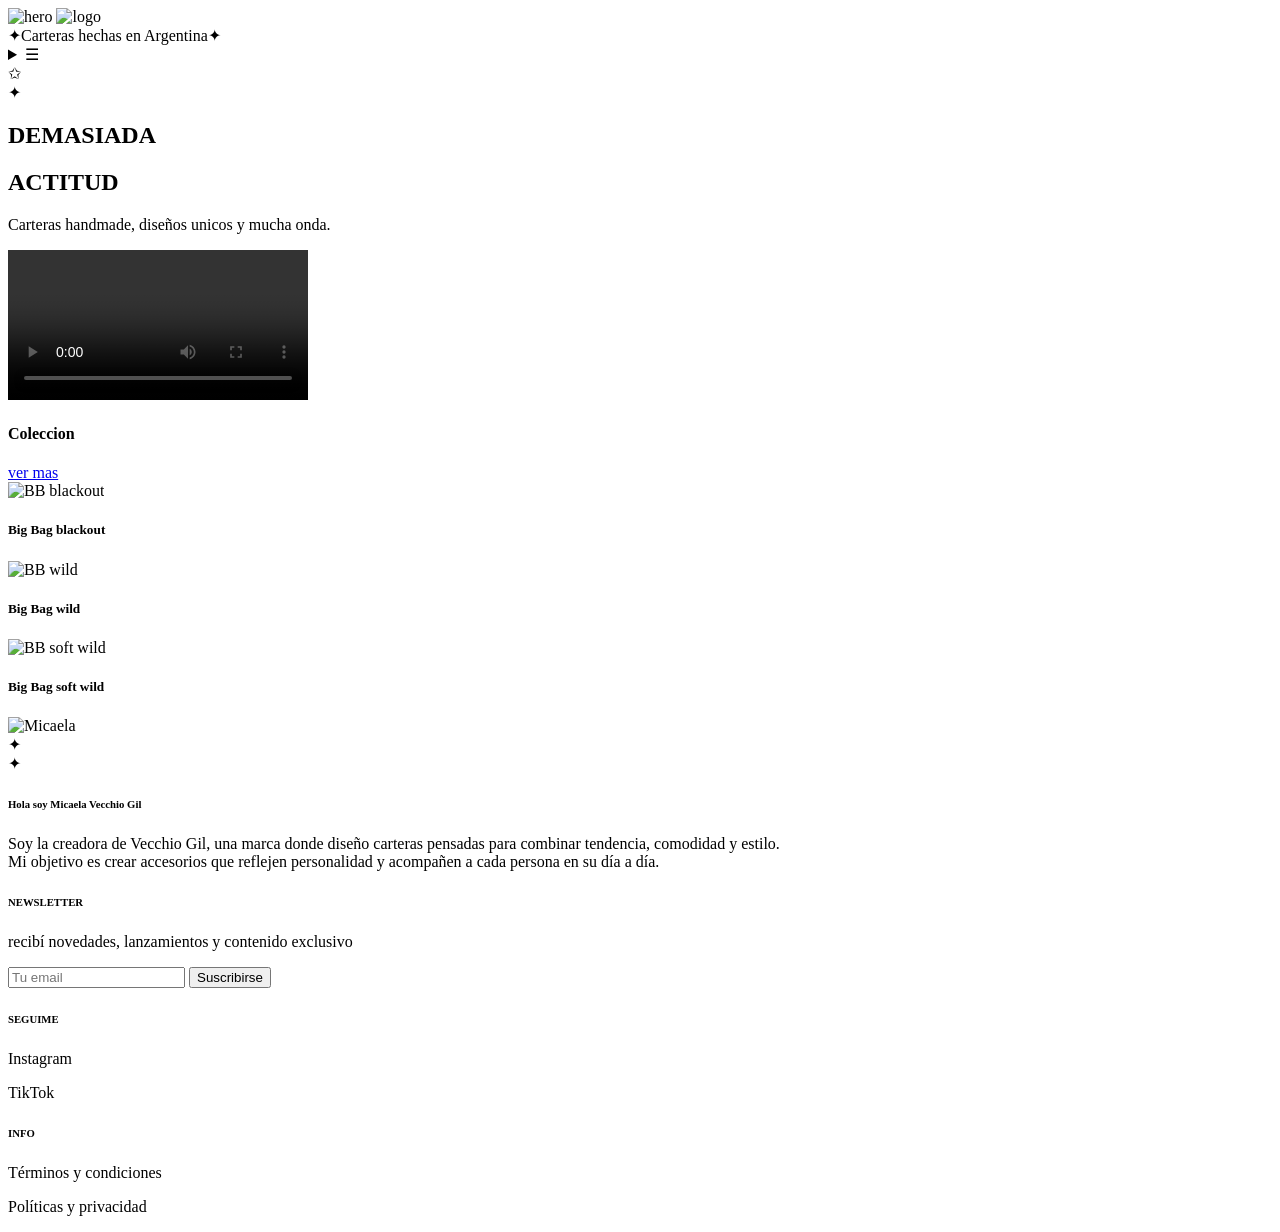
==== index.html @ 09ae725d "Add files via upload" ====
<!DOCTYPE html>
<html lang="es">
    <head>
        <meta charset="UTF-8">
        <title>Vecchio_Gil</title>
        <link href="css/estilos.css" rel="stylesheet" href="estilos.css"/>
        <meta name="viewport" content="width=device-width, initial-scale=1, shrink-to-
        fit=no" />
    </head>
    <body>
        <main>
            <section class="hero">
            <img class="hero-img" src="imagenes/foto inicio.JPG" alt="hero">
            <img class="logo" src="imagenes/logovg.jpg.png" alt="logo">

             <div class="subtitulo">✦Carteras hechas en Argentina✦</div>
             <div class="linea-superior"></div> 

             <details class="menu-despegable">
             <summary class="menu-puntos">☰</summary>

             <nav class="menu-mobile">
                    <li><a href="index.html">Inicio</a></li>
                    <li><a href="sobremi.html">Sobremi</a></li>
                    <li><a href="trabajos.html">Trabajos</a></li>
                    <li><a href="coleccion.html">Coleccion</a></li>
                    <li><a href="contacto.html">Contacto</a></li>
            </nav>
             </details>
            <div class="estrella-hero">✩</div>
            <div class="x-hero">✦</div>
            
            <div class="hero-text">
                   <h1>DEMASIADA</h1>
                    <h2>ACTITUD</h2>
                    <p>Carteras handmade, 
                    diseños unicos y mucha onda.</p>
            </div>
            </section>
            </main>
            
            <section class="video-section">
    <video controls>
        <source src="https://drive.google.com/file/d/1zTqU9Wpexe_RUHr_XPSPPHKhavOsA2P2/view?usp=sharing" type="video/quicktime">
    </video>
    </section>
             <section class="coleccion">
                <div class="titulo-coleccion">
                    <h4>Coleccion</h4>
                    <a href="coleccion.html" class="Ver-mas"> ver mas</a>
                </div>

            <div class="productos">
            <article class="card-producto">
                    <img src="imagenes/bigbagblackout.JPG" alt="BB blackout">
                    <h5>Big Bag blackout</h5>
            </article>

            <article class="card-producto">
                    <img src="imagenes/bigbagwild.JPG" alt="BB wild">
                    <h5>Big Bag wild</h5>
            </article>

            <article class="card-producto">
                    <img src="imagenes/bigbag soft wild.JPG" alt="BB soft wild">
                     <h5>Big Bag soft wild</h5>
            </article>
            </div>
             </section>

             <section class="sobremi">
                <div class="foto-mica">
                <img src="imagenes/fotomicaprinc.jpeg" alt="Micaela">
             </div>
             <div class="texto-mica">
                <div class="estrellas-sobre">✦<br>✦</div>
                <h6> Hola soy Micaela Vecchio Gil</h6>
                <p>Soy la creadora de Vecchio Gil, una marca donde diseño carteras pensadas para combinar tendencia, comodidad y estilo. <br>Mi objetivo es crear accesorios que reflejen personalidad y acompañen a cada persona en su día a día.</p>
             </div>
             </section>

            <footer>

    <div class="newsletter">
        <h6>NEWSLETTER</h6>
        <p>
            recibí novedades, lanzamientos y contenido exclusivo
        </p>
          <div class="newsletter-form">
        <input type="email" placeholder="Tu email">
        <button>Suscribirse</button>
        </div>
        
    </div>
    </div>

    <div class="seguime">
        <h6>SEGUIME</h6>
        <p>Instagram</p>
        <p>TikTok</p>
    </div>

    <div class="info">
        <h6>INFO</h6>
        <p>Términos y condiciones</p>
        <p>Políticas y privacidad</p>
    </div>
    </footer>
        </main> 
    </body>
</html>
---- estilos.css ----
@import url('https://fonts.googleapis.com/css2?family=Archivo+Black&family=Michroma&display=swap');
*{
    margin: 0;
    padding: 0;
    box-sizing: border-box;
}

body{
    background: #f7f1ea;
    overflow-x: hidden;
    min-height: 100vh;
    display: flex;
    flex-direction: column;
}
main{
    width: 100%;
    flex: 1;
    background: #f7f1ea;
}

.hero-img{
    width: 100%;
    display: block;
}

.hero{
    position: relative;
    width: 100%;
    display: block;
}

img{
    width: 100%;
    display: block;
}

.logo{
    position: absolute;
    top: 10px;
    left: 10px;
    width: 100px;
    z-index: 5;
}
.subtitulo{
    position: absolute;
    top: 30px;
    left: 100px;
    text-align: center;
    color: #ffffff;
    font-size: 0.70rem;
    font-family: "Michroma", sans-serif;
}
.menu-mobile{
    display: none;
}

.menu-despegable[open] .menu-mobile{
    display: flex;
    flex-direction: column;
    justify-content: center;
    align-items: center;

    position: fixed;
    top: 0;
    left: 0;

    width: 100vw;
    height: 100vh;

    background: #f7f1ea;

    z-index: 9998;
}

.menu-mobile li{
    list-style: none;
    margin: 20px 0;
}

.menu-mobile a{
    text-decoration: none;
    color: black;
    font-family: "Michroma";
    font-size: 1.5rem;
}

.menu-puntos{
    position: fixed;
    top: 20px;
    right: 20px;
    font-size: 2rem;
    z-index: 10000;
    cursor: pointer;
}

.hero-text{
    position: absolute;
    left: 30px;
    top: 110px;
    color: white;
    z-index: 5;
    width: 250px;
}

.hero h1{
    font-family: "Archivo Black",sans-serif;
    font-size: 1.80rem;
    line-height: 1;
}

.hero h2{
    font-family: "Archivo Black",sans-serif;
    font-size: 1.50rem;
    line-height: 1;
    color: #ff4da0;
    margin-bottom: 15px;
}

.hero p{
    font-size: 0.6rem;
    line-height: 1.5;
    font-family: "Michroma", sans-serif;
}

.estrella-hero{
    position: absolute;
    top: 180px;
    right: 40px;
    color: #ff4da0;
    font-size: 1rem;
    z-index: 2;
}

.x-hero{
    position: absolute;
    bottom: 170px;
    right: 20px;
    color: #ff4da0;
    font-size: 1rem;
    z-index: 2;
}

.coleccion{
    padding: 40px 20px;
    margin: 0;
    background: #f7f1ea;
}

.card-producto {
    background-color: #ffd4e0;
    padding: 15px;
    width: 150px;
    text-align: center;
}
.card-producto{
    background: #ffd4e0;
    padding: 20px;
    margin-bottom: 25px;
}

.card-producto img {
    width: 170px;
    height: 170px;
    object-fit: cover;
    display: block;
    margin: auto;
}

.card-producto h5 {
    font-family: "Michroma";
    font-size: 14px;
    margin-top: 10px;
    font-weight: 400;
}

.titulo-coleccion{
    display: flex;
    justify-content: space-between;
    align-items: center;
    margin-bottom: 18px;
}

.titulo-coleccion h4{
 font-size: 1rem; 
 font-weight: 400;  
}

.titulo-coleccion a{
    text-decoration: none;
    color: rgb(0, 0, 0);
    font-size: 0.75rem;
}

.productos{
    display: flex;
    flex-direction: column;
    gap: 20px;
    align-items: center;
}

.productos article{
    width: 65%;
}
.productos img{
    border-radius: 4px;
}

.productos h5{ 
    font-size: 0.45rem;
    margin-top: 10px;
    text-align: center;
    font-weight: 400;
}

.sobremi{
   display: flex;
   flex-direction: column;
   align-items: center;
   gap: 20px;
   background: #e4a0c0;
   padding: 15px;
}

.foto-mica img{
    width: 100%;
    display: block;
}

.estrella-sobre{
    color: #d7d7d7;
    line-height: 140px;
}

.texto-mica h6{
    font-size: 1.3rem;
    margin-bottom: 15px;
    font-family: "Michroma";
}

.texto-mica p{
    font-size: 1.2em;
    line-height: 1.6;
    font-family: "Michroma";
}

footer{
    background: black;
    width: 100%;
    min-height: 250px;
    margin-top: 80px;
    color: white;
    font-family: "Michroma";

    display: flex;
    justify-content: space-between;
    align-items: flex-start;
    gap: 20px;
    padding: 20px;
    box-sizing: border-box;
    flex-wrap: wrap;
}

footer > div{
    flex: 1;
    min-width: 150px;
}

.newsletter h6{
    color:#ff4da0;
    font-size:0.7rem;
    margin-bottom:10px;
}

.newsletter p{
    font-size:0.7rem;
    line-height:1.4;
}

.botones{
    display:flex;
    align-items:center;
    gap:5px;
}

.blanco{
    background:white;
    color:black;
    padding:4px 8px;
    border-radius:20px;
    font-size:0.5rem;
}

.rosa{
    background:#ff4da0;
    color:white;
    padding:4px 8px;
    border-radius:20px;
    font-size:0.5rem;
}

.estrella-footer{
    color:#ff4da0;
}

.redes img{
    width: 22px;
    height: 22px;
    object-fit: contain;
}

.info h6{
    color:#ff4da0;
    font-size:0.7rem;
    margin-bottom:5px;
}

.info p{
    font-size:0.7rem;
    line-height:1.3;
}
header{
    display: flex;
    justify-content: space-between;
    align-items: center;

    padding: 40px;

    border-bottom: 2px solid black;
    font-family: "Michroma";
}

.logo{
    width: 120px;
}

details{
    margin-left: auto;
    position: relative;
}

summary{
    list-style: none;
    font-size: 30px;
    cursor: pointer;
    color: #ffb3d1;
}

summary::-webkit-details-marker{
    display: none;
}

nav{
    position: absolute;
    right: 0;
    top: 40px;

    display: flex;
    flex-direction: column;

    background-color:#f7f1ea;
    padding: 15px;
    width: 150px;
}

nav a{
    text-decoration: none;
    color: #000000;
    margin: 0;
}
.colecciones{
    background-color: #f7f1ea;
    padding: 40px;
    text-align: center;
    margin-top: 40px;
}

.grid-colecciones{
    display: grid;
    grid-template-columns: 1fr;
    gap: 50px;
    justify-items: center;
}

.card{
    background-color: #ffd4e0;
    width: 300px;
    padding: 20px;
}

.card img{
    width: 270px;
    height: 270px;
    object-fit: cover;
    display: block;
    margin: auto;
}

.card p{
    font-family: "Michroma";
    margin-top: 10px;
    font-size: 14px;
}


.contacto{
    padding: 80px 40px;
    text-align: center;
    background: #f7f1ea;
    font-family: "Michroma";
    padding-top: 110px;
   
}

.contacto h1{
    font-size: 1.5rem;
    margin-bottom: 10px;
}

.contacto p{
    font-size: 0.8rem;
    margin-bottom: 60px;
}

.formulario{
    display: flex;
    flex-direction: column;
    gap: 20px;
    width: 85%;
    max-width: 3600px;
    margin: auto;
}

.formulario button{
    width: 120px;
    margin: auto;
}
.formulario input,
.formulario textarea{
    padding: 10px;
    border: 1px solid #ccc;
    font-family: "Michroma";
}

.formulario textarea{
    height: 100px;
    resize: none;
}

.formulario button{
    background: #ff4da0;
    color: white;
    border: none;
    padding: 10px;
    cursor: pointer;
}

.header-contacto{
    padding-top: 80px;
}

@media screen and (min-width:768px){

    .grid-colecciones{
        grid-template-columns: repeat(2, 1fr);
        gap: 30px;
    }

    .card{
        width: 100%;
        max-width: 220px;
    }

    .productos{
        flex-direction: row;
        align-items: center;
    }
    
    .productos{
        width: 100%;
    }

    .hero-text h1{
        font-size: 3rem;
    }

    .hero-text h2{
        font-size: 2.5rem;
    }

    .formulario{
        max-width: 500px;
    }

}

.sobre-mi{
    background: #f7f1ea;
    padding: 40px 20px;
}

.sobre-mi h1{
    font-family: "Michroma";
    color: #e4a0c0;
    margin-bottom: 20px;
    font-size: 1.5rem;
}

.sobre-mi img{
    width: 100%;
    margin-bottom: 20px;
}

.texto-sobre{
    font-family: "Michroma";
    font-size: 0.8rem;
    line-height: 1.8;
}

.texto-sobre p{
    margin-bottom: 15px;
}

.card-mica{
    background-color: #ffd4e0;
    padding: 15px;
    margin-bottom: 25px;
}

.card-mica img{
    width: 100%;
    display: block;
}

.newsletter-form{
    margin-top: 10px;
    display: flex;
    gap: 5px;
    flex-wrap: wrap;
}

.newsletter-form input{
    padding: 6px 10px;
    border: none;
    border-radius: 20px;
    font-family: "Michroma";
    font-size: 0.5rem;
    width: 120px;
}

.newsletter-form button{
    background: #ff4da0;
    color: white;
    border: none;
    border-radius: 20px;
    padding: 6px 10px;
    cursor: pointer;
    font-family: "Michroma";
    font-size: 0.5rem;
}


.trabajos{
    padding: 40px 20px;
    background: #f7f1ea;
}

.trabajos h1{
    text-align: center;
    font-family: "Michroma";
    margin-bottom: 30px;
    font-size: 1.5rem;
}

.trabajo-card{
    background: #ffd4e0;
    padding: 20px;
    margin-bottom: 25px;
}

.trabajo-card img{
    width: 100%;
    height: 300px;
    object-fit: cover;
    display: block;
    margin-bottom: 15px;
}

.trabajo-info h2{
    font-family: "Michroma";
    color: #ff4da0;
    font-size: 1rem;
    margin-bottom: 10px;
}

.trabajo-info p{
    font-family: "Michroma";
    font-size: 0.75rem;
    line-height: 1.7;
}

.card-historia{
    background: #ffd4e0;
    padding: 20px;
    margin-top: 30px;
}

.card-historia h2{
    font-family: "Michroma";
    color: #ff4da0;
    font-size: 1rem;
    margin-bottom: 15px;
}

.card-historia p{
    font-family: "Michroma";
    font-size: 0.75rem;
    line-height: 1.7;
    margin-bottom: 12px;
}

@media screen and (min-width:768px){

    .trabajo-card{
        display: flex;
        gap: 30px;
        align-items: center;
    }

    .trabajo-card img{
        width: 320px;
        height: 320px;
        margin-bottom: 0;
        flex-shrink: 0;
    }

    .trabajo-info{
        flex: 1;
    }

    .trabajo-info h2{
        font-size: 1.4rem;
    }

    .trabajo-info p{
        font-size: 0.9rem;
    }

    .card-historia{
        max-width: 1000px;
        margin: 40px auto 0;
    }

}

@media screen and (min-width:768px){

    .hero-text{
        top: 250px;
        left: 80px;
        width: 500px;
    }

    .hero h1{
        font-size: 5rem;
    }

    .hero h2{
        font-size: 4rem;
    }

    .hero p{
        font-size: 1rem;
    }

    .productos{
        justify-content: center;
        gap: 40px;
        flex-direction: row;
    }

    .card-producto{
        width: 280px;
    }

    .card-producto img{
        width: 250px;
        height: 250px;
    }

    .sobremi{
        gap: 50px;
        padding: 50px;
        align-items: center;
    }

    .foto-mica{
        width: 40%;
    }

    .texto-mica{
        width: 60%;
    }

    .texto-mica h6{
        font-size: 2rem;
    }

    .texto-mica p{
        font-size: 1rem;
    }

}

.video-section{
    width: 100%;
    margin-top: 20px;
}

.video-section video{
    width: 100%;
    display: block;
}

@media screen and (min-width:768px){

    .sobre-mi{
        max-width: 900px;
        margin: 0 auto;
        padding: 30px;
    }

    .card-mica img{
        width: 350px;
        max-width: 100%;
    }

    .texto-sobre{
        max-width: 700px;
        margin: 0 auto;
    }
}

@media screen and (min-width:1024px){

    .sobre-mi{
        max-width: 1200px;
        margin: 0 auto;
        padding: 50px;
    }

    .card-mica img{
        width: 450px;
    }

    .texto-sobre{
        max-width: 900px;
        margin: 0 auto;
    }

    .sobre-mi h1{
        font-size: 3rem;
    }

    .texto-sobre p{
        font-size: 1.1rem;
        line-height: 1.8;
    }
}

@media screen and (min-width:768px){

    .contacto{
        max-width: 700px;
        margin: 0 auto;
        padding: 40px;
    }

    .formulario{
        max-width: 600px;
        margin: 0 auto;
    }

    .formulario textarea{
        width: 100%;
        box-sizing: border-box;
    }
}

@media screen and (min-width:1024px){

    .contacto{
        max-width: 900px;
        margin: 0 auto;
        padding: 60px;
    }

    .contacto h1{
        font-size: 3rem;
    }

    .contacto p{
        font-size: 1.1rem;
    }

    .formulario{
        max-width: 700px;
    }

    .formulario textarea{
        min-height: 180px;
    }
}

@media screen and (min-width:768px){

    .trabajo-card{
        display: flex;
        align-items: center;
        gap: 30px;
        max-width: 900px;
        margin: 40px auto;
    }

    .trabajo-card img{
        width: 300px;
        height: auto;
    }

    .trabajo-info{
        flex: 1;
    }

}

@media screen and (min-width:1024px){

    .trabajo-card{
        max-width: 1100px;
        gap: 50px;
    }

    .trabajo-card img{
        width: 400px;
    }

    .trabajo-info h2{
        font-size: 2rem;
    }

    .trabajo-info p{
        font-size: 1.1rem;
        line-height: 1.8;
    }

    .card-historia{
        max-width: 1000px;
        margin: 60px auto;
    }

}

@media screen and (min-width:1024px){

    .grid-colecciones{
        grid-template-columns: repeat(4, 1fr);
    }

}

@media screen and (min-width:1024px){
    .grid-colecciones {
        display: grid;
        grid-template-columns: repeat(4, 1fr)  
        gap: 20px;
        max-width: 1200px;
        margin: 0 auto;
    }

    .card {
        width: 100% 
        max-width; 100% 
        background-color:#ffd4e0;
        padding: 15px;
        border-radius: 4px;
        display: flex;
        flex-direction: column;
        justify-content: space-between; 
        min-height: 350px; 
    }

    .card img {
        width: 100%;
        height: 240px; 
        object-fit: cover; 
        border-radius: 4px;
        display: block;
        margin: 0 auto;
    }

    .card p {
        font-family: "Michroma";
        margin-top: 10px;
        font-size: 13px;
        text-align: center;
    }
    
    .sobre-mi{
        max-width: 1200px;
        margin: 0 auto;
        padding: 50px;
    }

    .card-mica img{
        width: 450px;
    }

}
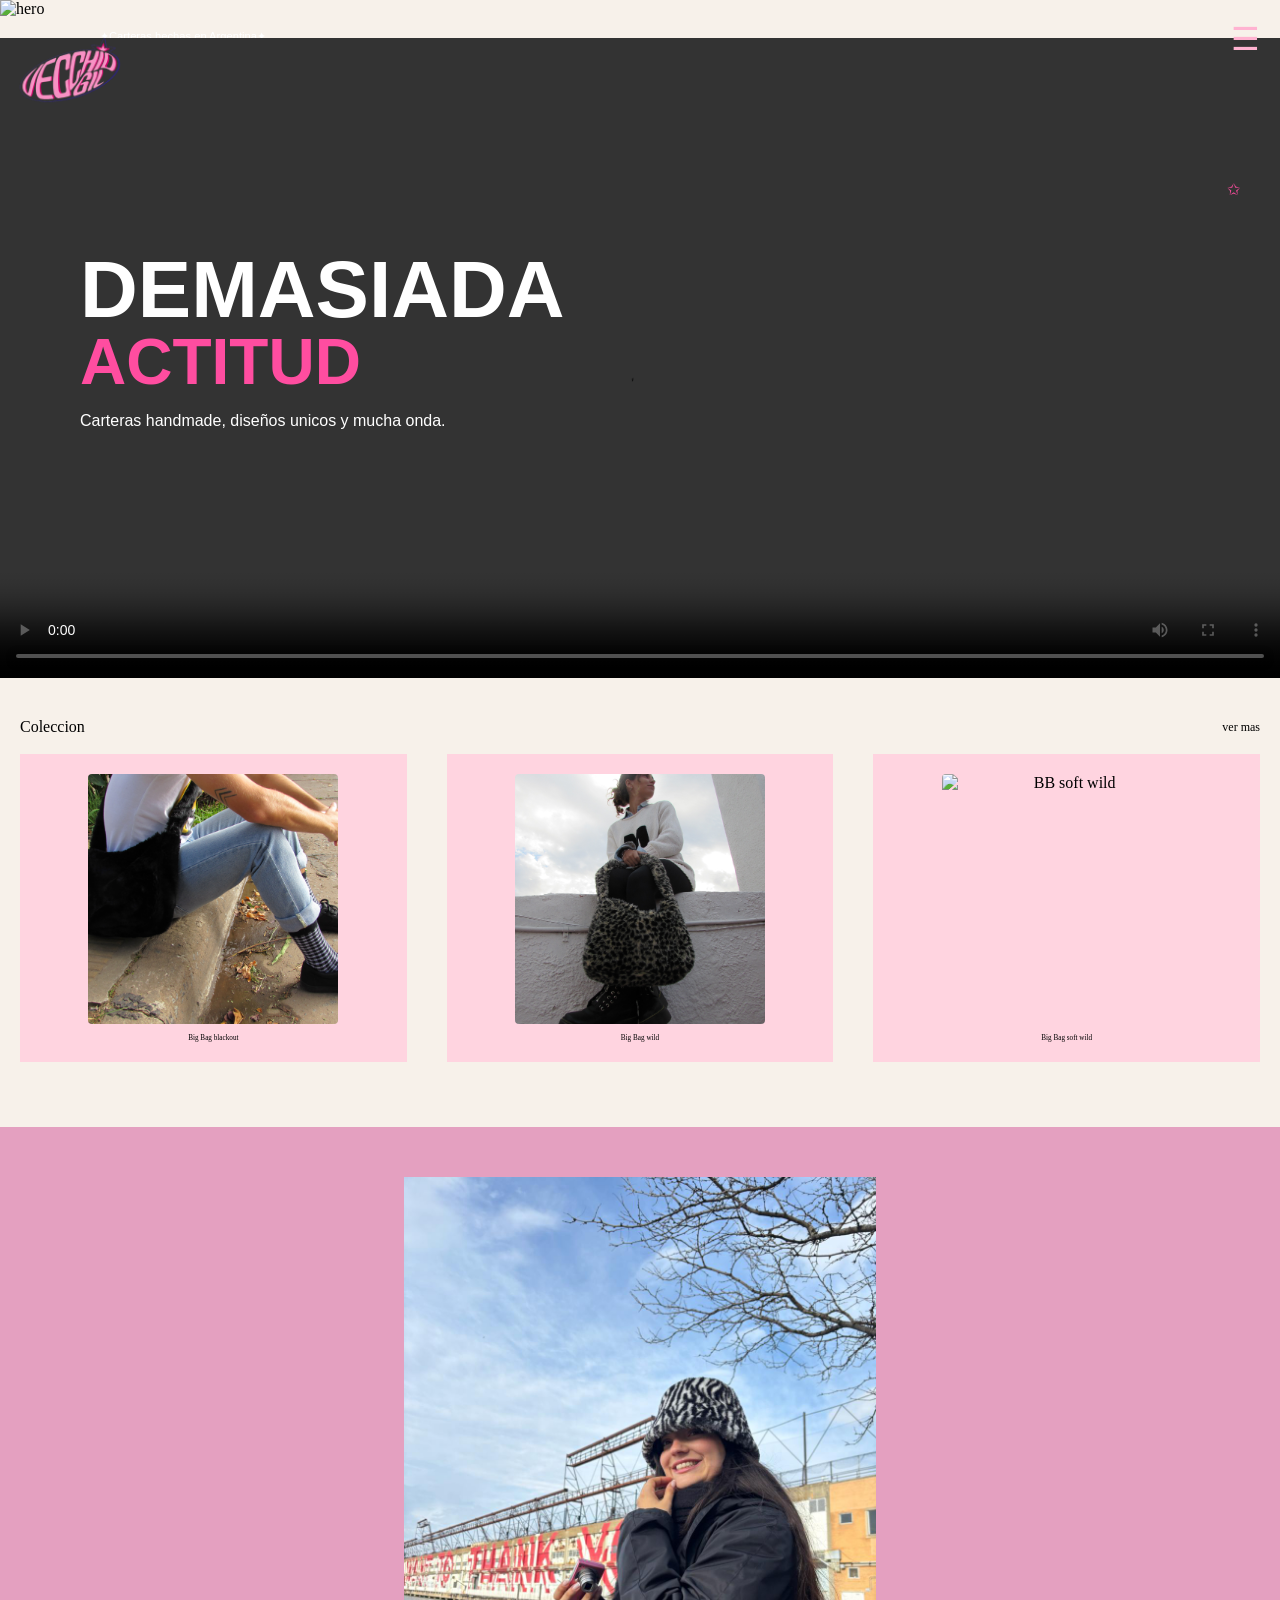
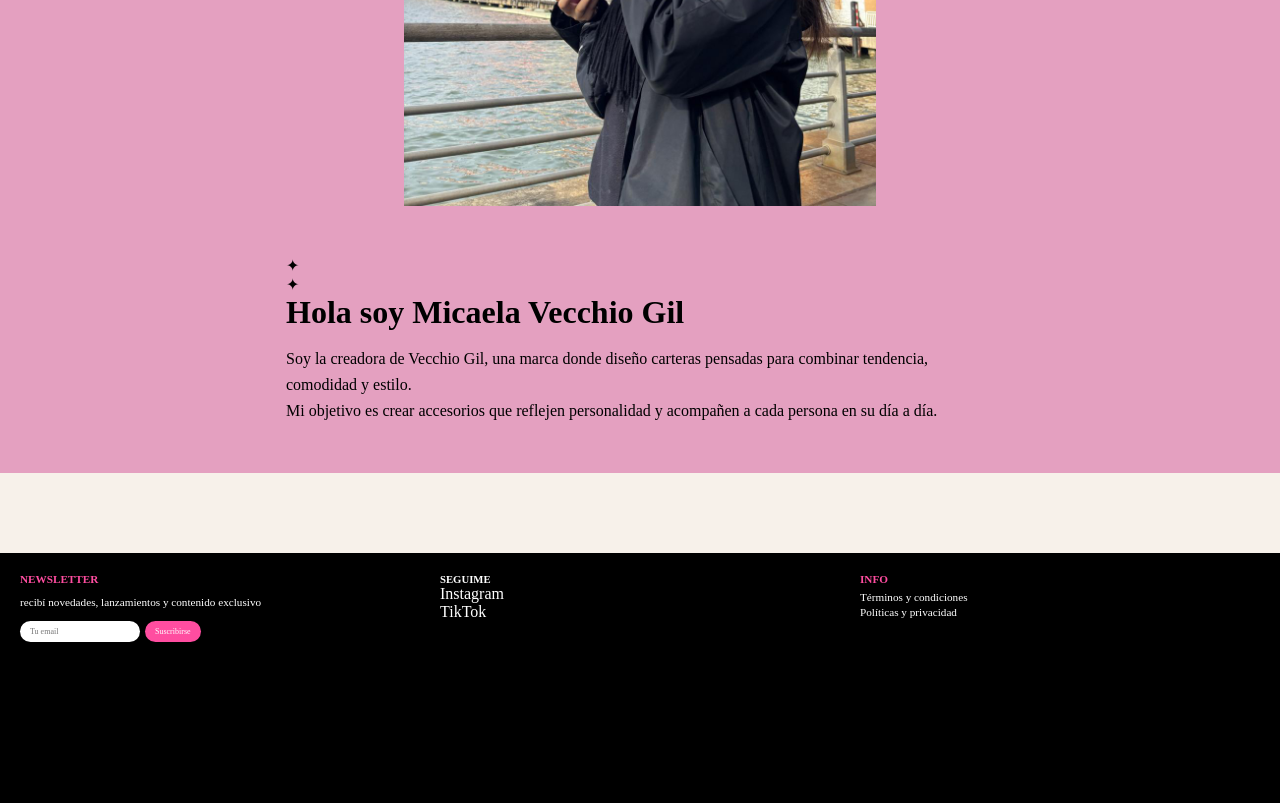
==== commit 82af0446: "Add files via upload" ====
--- a/index.html
+++ b/index.html
@@ -41,7 +41,7 @@
             
             <section class="video-section">
     <video controls>
-        <source src="https://drive.google.com/file/d/1zTqU9Wpexe_RUHr_XPSPPHKhavOsA2P2/view?usp=sharing" type="video/quicktime">
+        <source src="https://drive.google.com/uc?export=download&id=1zTqU9Wpexe_RUHr_XPSPPHKhavOsA2P2" type="video/quicktime">
     </video>
     </section>
              <section class="coleccion">
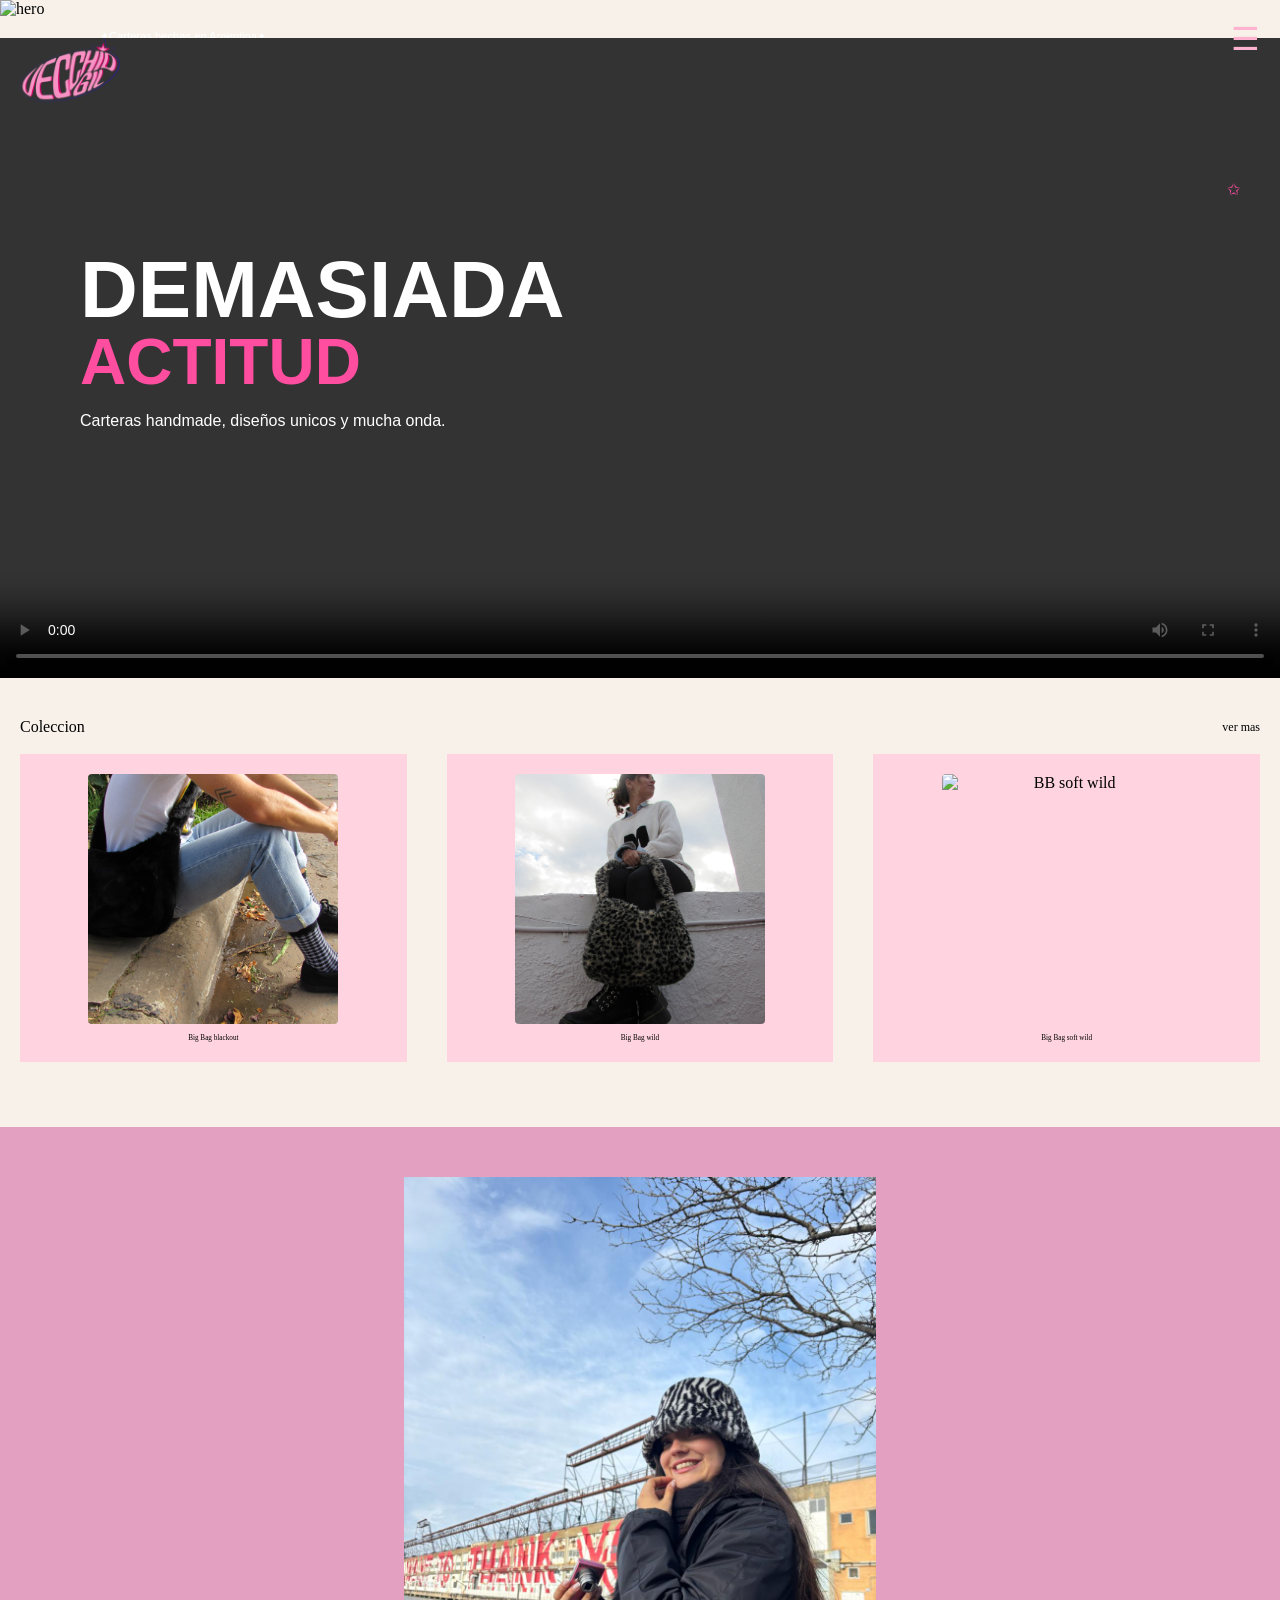
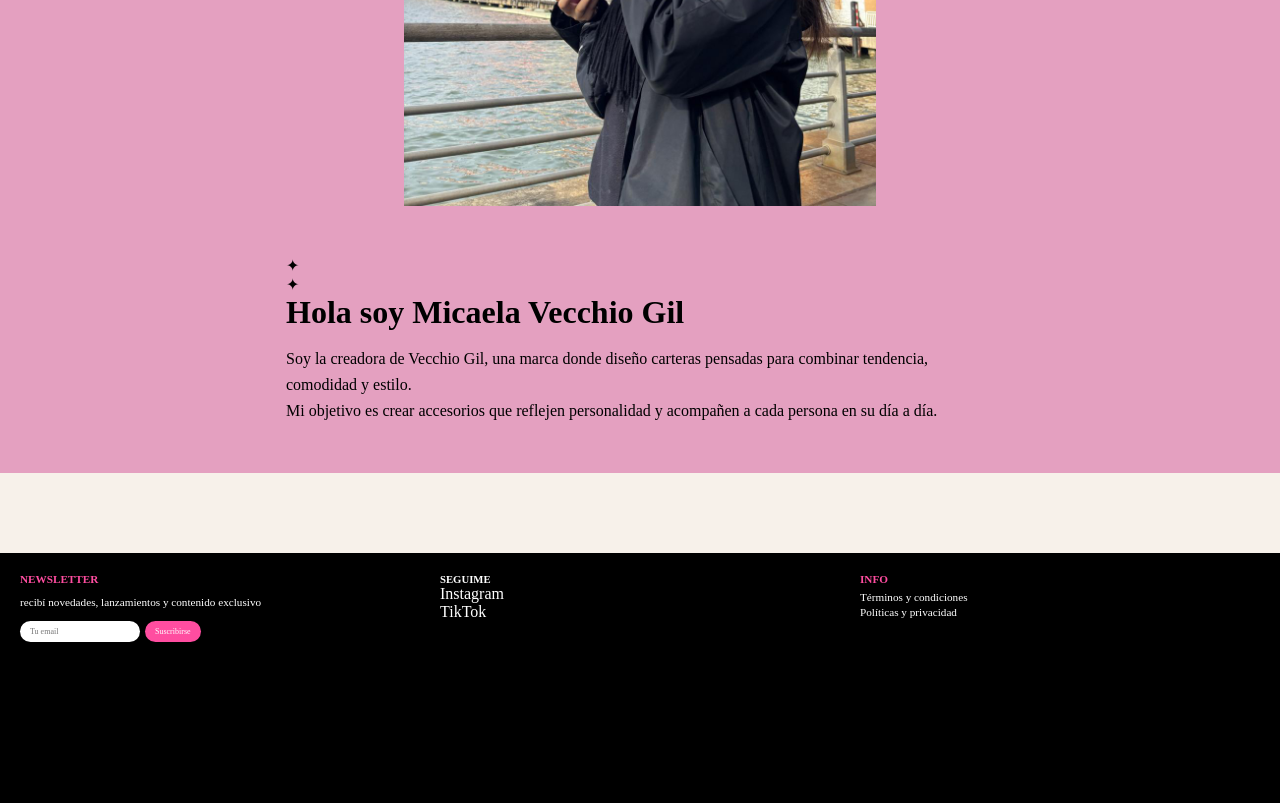
==== commit e8942ef0: "Add files via upload" ====
--- a/index.html
+++ b/index.html
@@ -41,7 +41,7 @@
             
             <section class="video-section">
     <video controls>
-        <source src="https://drive.google.com/uc?export=download&id=1zTqU9Wpexe_RUHr_XPSPPHKhavOsA2P2" type="video/quicktime">
+        <iframe src="https://drive.google.com/file/d/1zTqU9Wpexe_RUHr_XPSPPHKhavOsA2P2/preview" width="100%" height="450" allow="autoplay" style="border:none;"></iframe>
     </video>
     </section>
              <section class="coleccion">
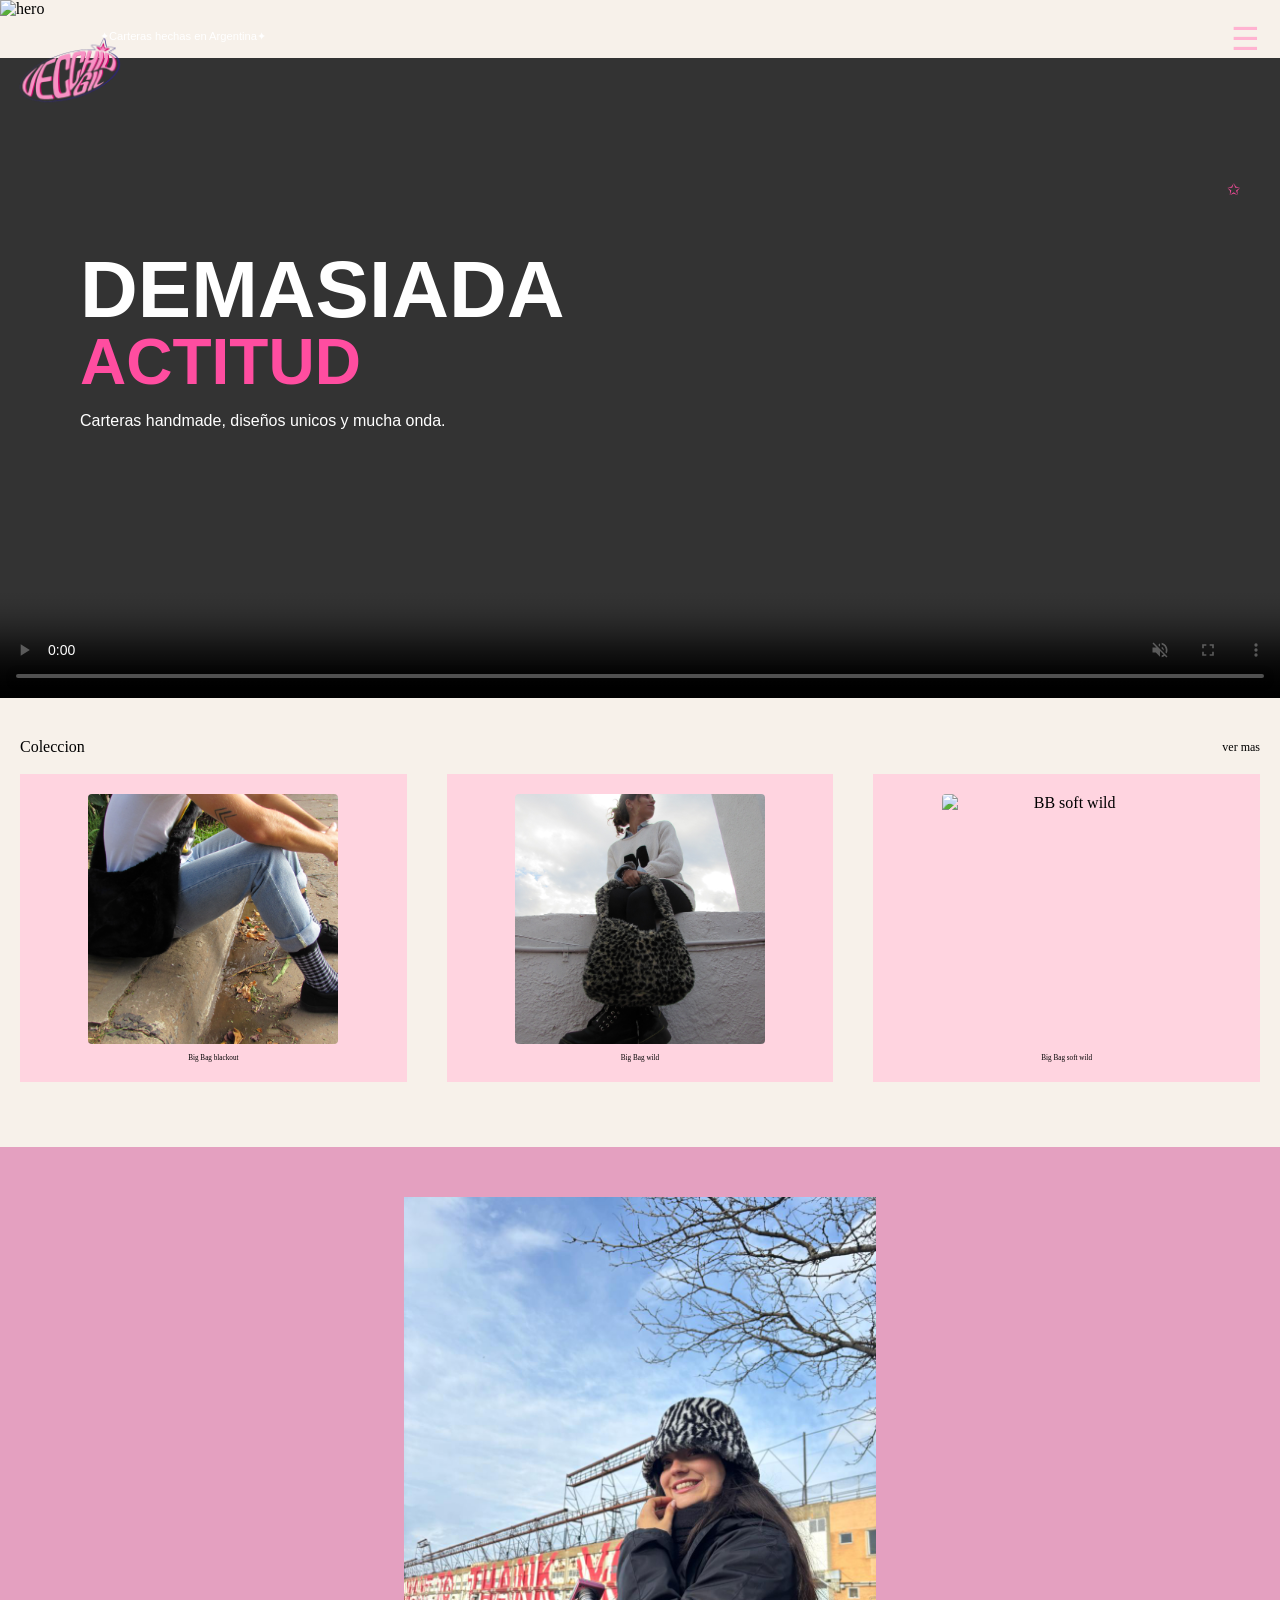
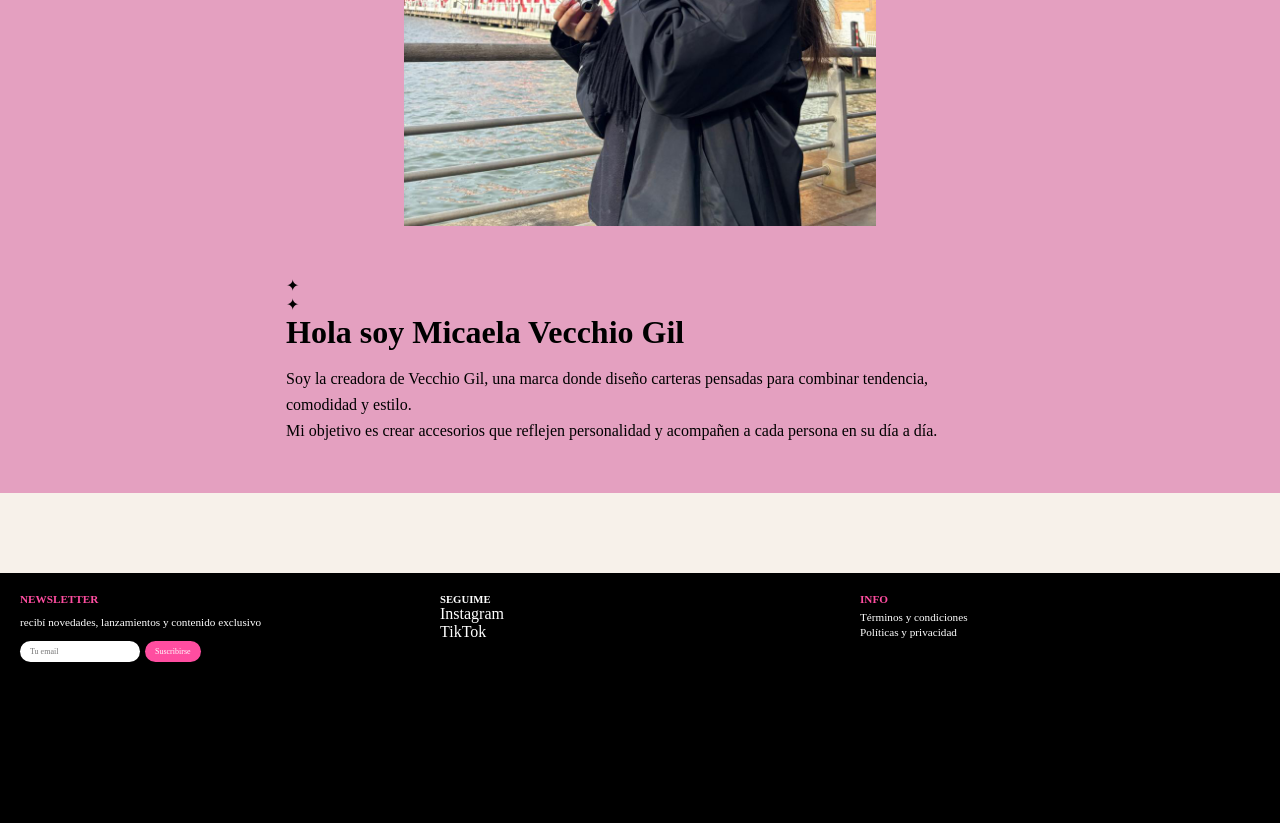
==== commit 550af231: "Add files via upload" ====
--- a/index.html
+++ b/index.html
@@ -40,9 +40,11 @@
             </main>
             
             <section class="video-section">
-    <video controls>
-        <iframe src="https://drive.google.com/file/d/1zTqU9Wpexe_RUHr_XPSPPHKhavOsA2P2/preview" width="100%" height="450" allow="autoplay" style="border:none;"></iframe>
+   <section class="video-section">
+    <video width="100%" height="auto" autoplay muted loop playsinline controls>
+        <source src="imagenes/video.mp4" type="video/mp4">
     </video>
+</section>
     </section>
              <section class="coleccion">
                 <div class="titulo-coleccion">
